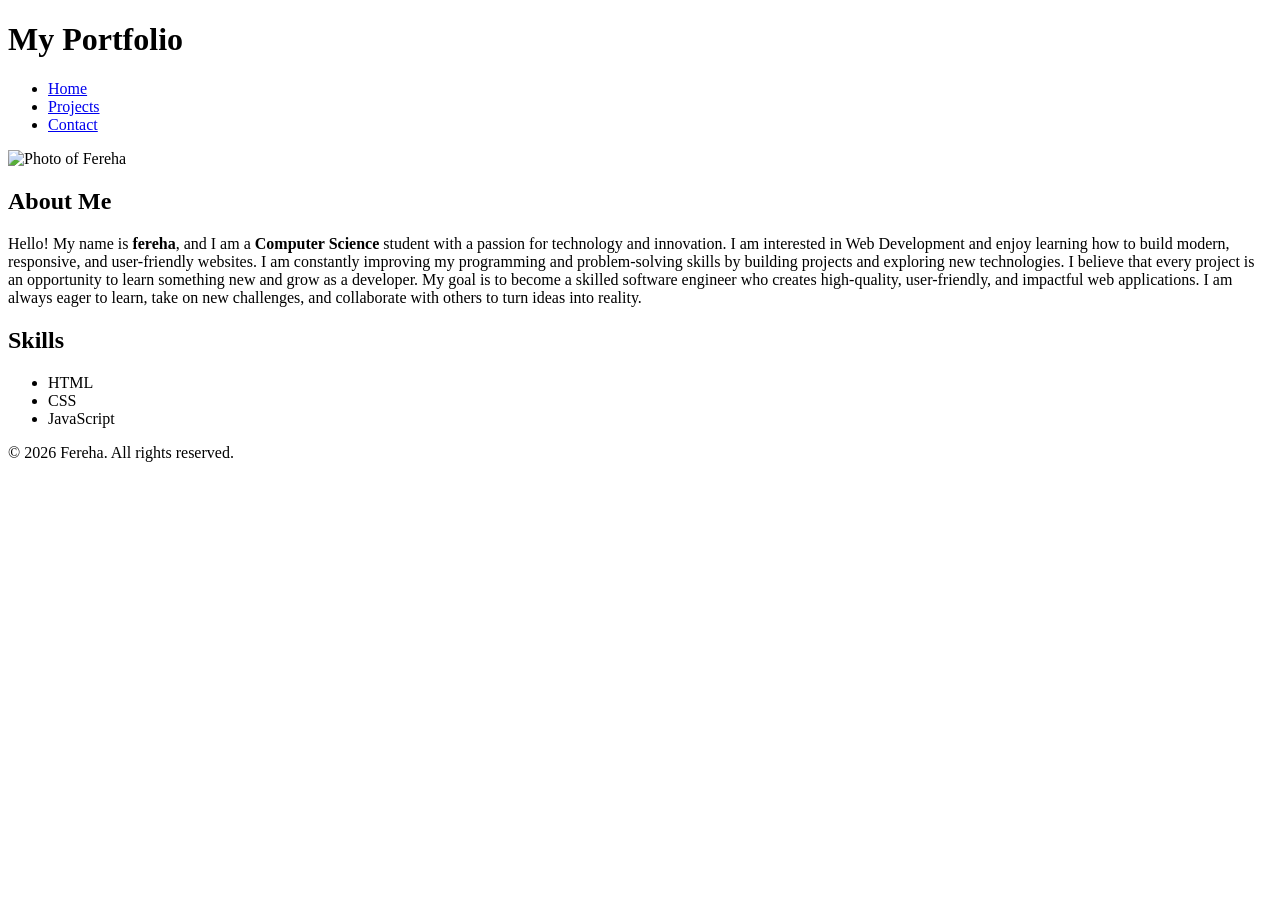
==== index.html @ 8f01ba5a "Create index.html" ====
<!DOCTYPE html>
<html lang="en">
<head>
    <meta charset="UTF-8">
    <meta name="viewport" content="width=device-width, initial-scale=1.0">
    <title>Home | My Personal Site</title>
    <link rel="stylesheet" href="index.css">
</head>
<body>

    <header>
        <h1>My Portfolio</h1>

        <nav>
            <ul>
                <li><a href="index.html">Home</a></li>
                <li><a href="projects.html">Projects</a></li>
                <li><a href="contact.html">Contact</a></li>
            </ul>
        </nav>
    </header>

    <main>

        <!-- Left side -->
        <div class="left-column">
            <img src="photo.jpg" alt="Photo of Fereha" class="profile-image">
        </div>

        <!-- Right Side -->
        <div class="right-column">

            <section>
                <h2>About Me</h2>

                <p>
                    Hello! My name is <strong>fereha</strong>, and I am a <strong>Computer Science</strong> student with a passion for technology and innovation. I am interested in Web Development and enjoy learning how to build modern, responsive, and user-friendly websites.
 I am constantly improving my programming and problem-solving skills by building projects and exploring new technologies. I believe that every project is an opportunity to learn something new and grow as a developer.
My goal is to become a skilled software engineer who creates high-quality, user-friendly, and impactful web applications. I am always eager to learn, take on new challenges, and collaborate with others to turn ideas into reality.


                </p>

            </section>

            <section>

                <h2>Skills</h2>

                <ul>
                    <li>HTML</li>
                    <li>CSS</li>
                    <li>JavaScript</li>
                </ul>

            </section>

        </div>

    </main>

    <footer>
        <p>&copy; 2026 Fereha. All rights reserved.</p>
    </footer>

</body>
</html>
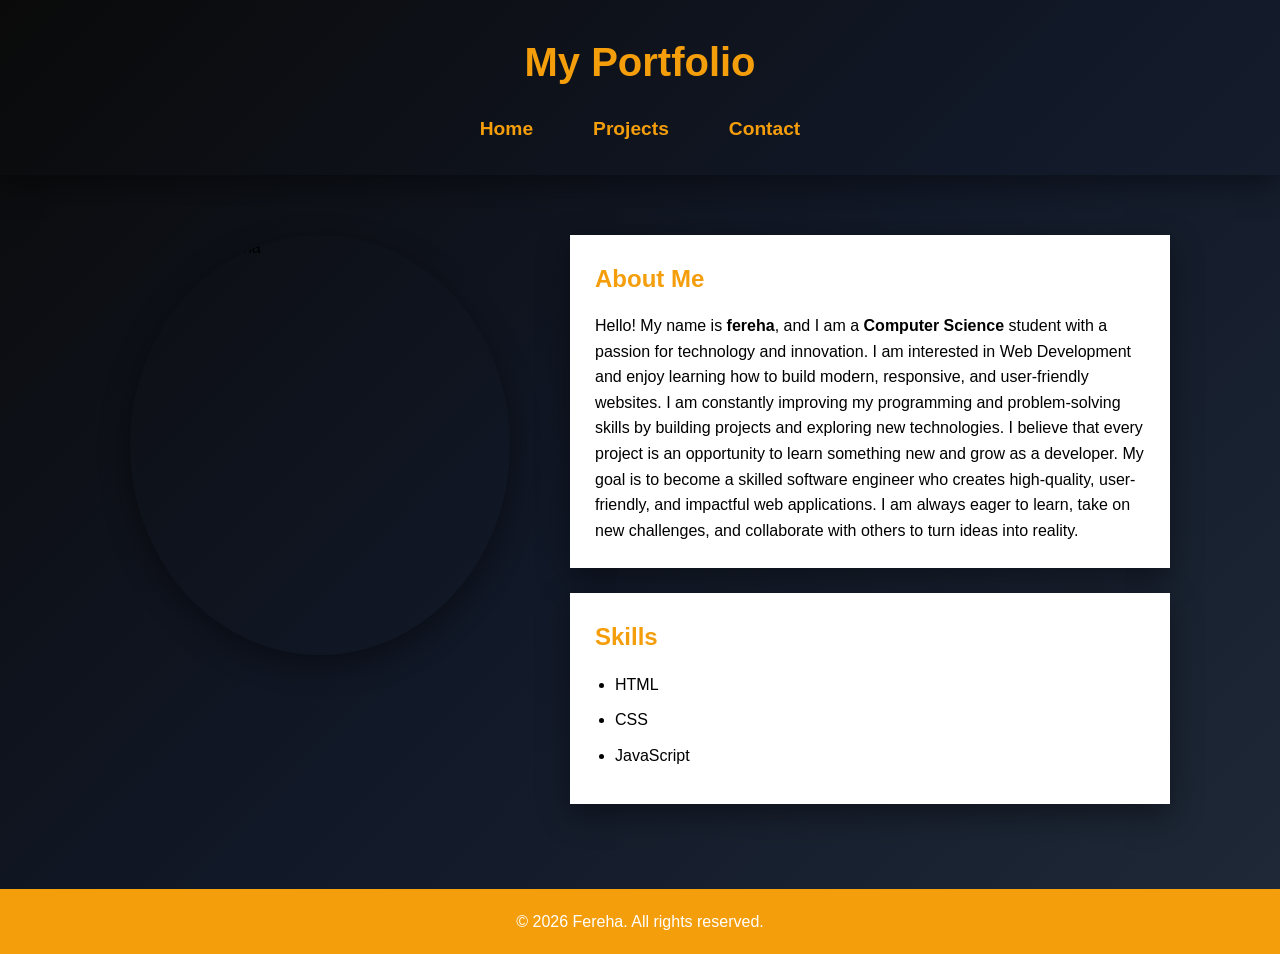
==== commit 75bccb86: "index.html" ====
--- a/index.html
+++ b/index.html
@@ -4,7 +4,7 @@
     <meta charset="UTF-8">
     <meta name="viewport" content="width=device-width, initial-scale=1.0">
     <title>Home | My Personal Site</title>
-    <link rel="stylesheet" href="index.css">
+    <link rel="stylesheet" href="css/index.css">
 </head>
 <body>
 
--- a/css/index.css
+++ b/css/index.css
@@ -0,0 +1,170 @@
+:root {
+  --color-primary: #f59e0b;
+  --color-secondary: #8b5cf6;
+
+  --color-background: #0f172a;
+  --color-surface: #1e293b;
+  --color-text: black;
+
+  --shadow: 0 10px 30px rgba(0, 0, 0, 0.4);
+}
+* {
+  margin: 0;
+  padding: 0;
+  box-sizing: border-box;
+}
+body {
+  background: linear-gradient(135deg, #0a0a0a 0%, #111827 50%, #1f2937 100%);
+  color: var(--color-text);
+  font-size: var(--font-body);
+  line-height: 1.6;
+  font-family: Arial, Helvetica, sans-serif;
+}
+header {
+  color: #f59e0b;
+  padding: 30px;
+  text-align: center;
+  box-shadow: var(--shadow);
+}
+h1 {
+  font-size: 2.5rem;
+}
+nav ul {
+  list-style: none;
+  display: flex;
+  justify-content: center;
+  gap: 60px;
+  margin-top: 20px;
+}
+nav a {
+  color: #f59e0b;
+  text-decoration: none;
+  font-size: 1.2rem;
+  font-weight: bold;
+}
+nav a:hover {
+  text-decoration: underline;
+}
+main {
+  max-width: 1100px;
+  margin: 40px auto;
+  padding: 20px;
+ display: flex;
+  gap: 40px;
+  align-items: flex-start;
+}
+.left-column {
+  flex: 1.4;
+  display: flex;
+  justify-content: center;
+  align-items: flex-start;
+}
+.profile-image {
+  width: 380px;
+  height: 420px;
+  object-fit: cover;
+  border-radius: 50%;
+  border: 5px solid var(--color-backgroundcolor);
+  box-shadow: var(--shadow);
+}
+.right-column {
+  flex: 2;
+}
+section {
+  background: white;
+  padding: 25px;
+  border-radius: var(--border-radius);
+  margin-bottom: 25px;
+  box-shadow: var(--shadow);
+}
+h2 {
+  color: var(--color-primary);
+  margin-bottom: 15px;
+}
+section ul {
+  padding-left: 20px;
+}
+section li {
+  margin-bottom: 10px;
+}
+footer {
+  text-align: center;
+  background: var(--color-primary);
+  color: white;
+  padding: 20px;
+}
+/*Tablet  */
+@media (max-width: 992px) {
+  main {
+    flex-direction: column;
+    align-items: center;
+    gap: 30px;
+    flex: 1;
+  }
+  .left-column,
+  .right-column {
+    width: 100%;
+  }
+  .left-column {
+    justify-content: center;
+  }
+  .profile-image {
+    width: 320px;
+    height: 360px;
+  }
+  .right-column {
+    flex: 1;
+  }
+}
+/* Mobile  */
+@media (max-width: 768px) {
+  header {
+    padding: 20px;
+  }
+  h1 {
+    font-size: 2rem;
+  }
+  nav ul {
+    flex-direction: row;
+    justify-content: center;
+    gap: 10px;
+  }
+  nav a {
+    font-size: 1.1rem;
+  }
+  main {
+    margin: 20px auto;
+    padding: 15px;
+  }
+.profile-image {
+    width: 260px;
+    height: 300px;
+  }
+ section {
+    padding: 20px;
+  }
+}
+/* Small Phones  */
+@media (max-width: 480px) {
+  h1 {
+    font-size: 1.7rem;
+  }
+  nav ul {
+    flex-direction: row;
+    gap: 20px;
+  }
+  .profile-image {
+    width: 210px;
+    height: 250px;
+  }
+ nav a {
+    font-size: 1rem;
+  }
+section {
+    padding: 15px;
+  }
+footer {
+    font-size: 0.9rem;
+    padding: 15px;
+  }
+}
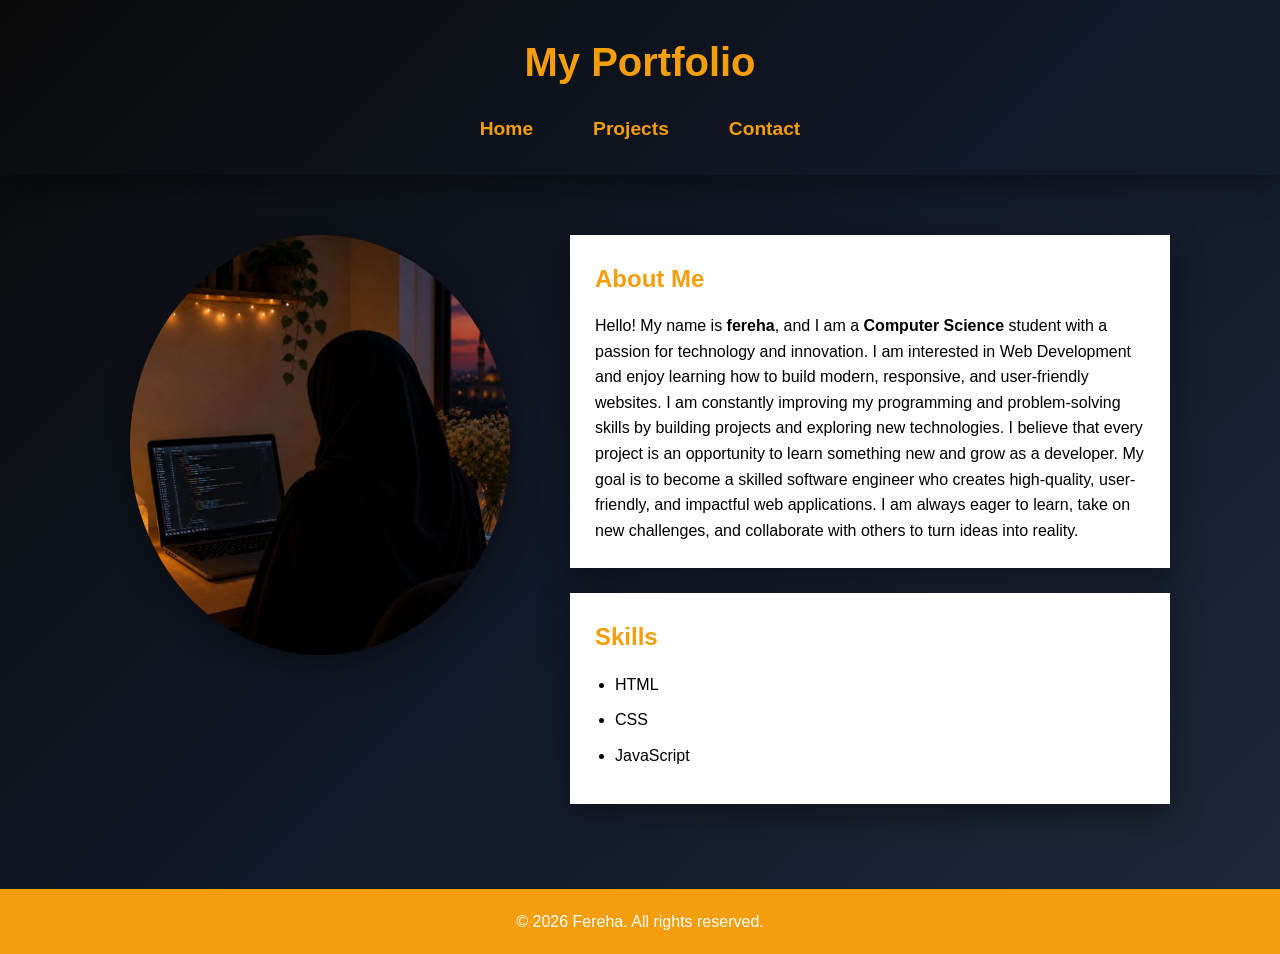
==== commit 73b9cf89: "index.html" ====
--- a/index.html
+++ b/index.html
@@ -24,7 +24,7 @@
 
         <!-- Left side -->
         <div class="left-column">
-            <img src="photo.jpg" alt="Photo of Fereha" class="profile-image">
+            <img src="image/photo1.jpg" alt="Photo of Fereha" class="profile-image">
         </div>
 
         <!-- Right Side -->
